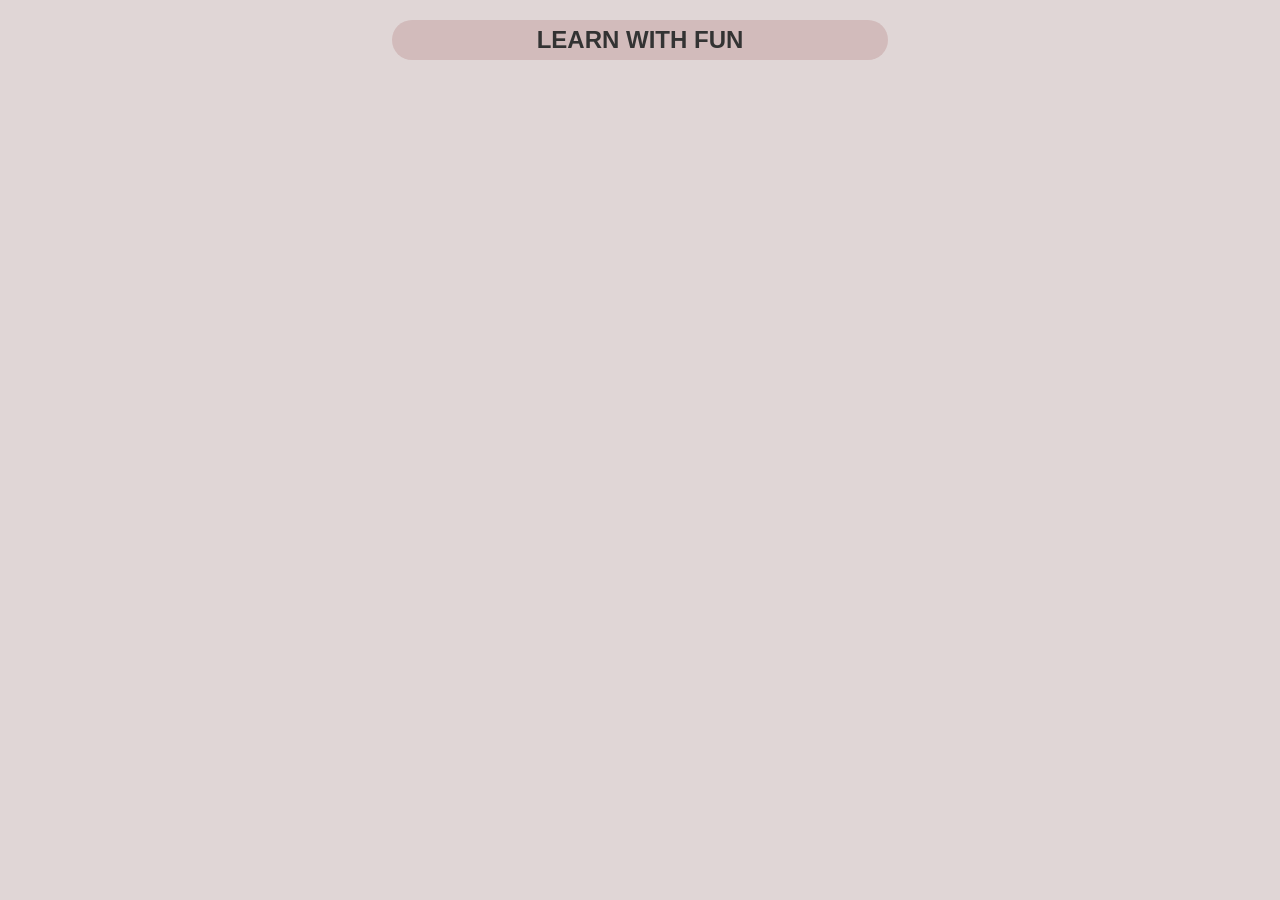
==== learn with fun/index.html @ e9ced7c4 "new" ====
<!DOCTYPE html>
<html lang="en">
<head>
    <meta charset="UTF-8">
    <meta name="viewport" content="width=device-width, initial-scale=1.0">
    <title>learn with fun</title>
    <link rel="stylesheet" href="style.css">
</head>
<body>
    <div>
        <div class="title">
            <p>LEARN WITH FUN</p>
        </div>
    </div>
</body>
</html>
---- learn with fun/style.css ----
body {
    font-family: Arial, sans-serif;
    background-color: #e0d6d6;
    margin: 0;
    padding: 20px;
}
div.title {
    height: 40px;
    width: 40%;
    border-radius: 50px;
    background-color: #d2bbbb;
    font-size: 24px;
    font-weight: bold;
    color: #333;
    margin: 0 auto 10px;
    display: flex;
    align-items: center;
    justify-content: center;
}

div.title p {
    margin: 0;
}
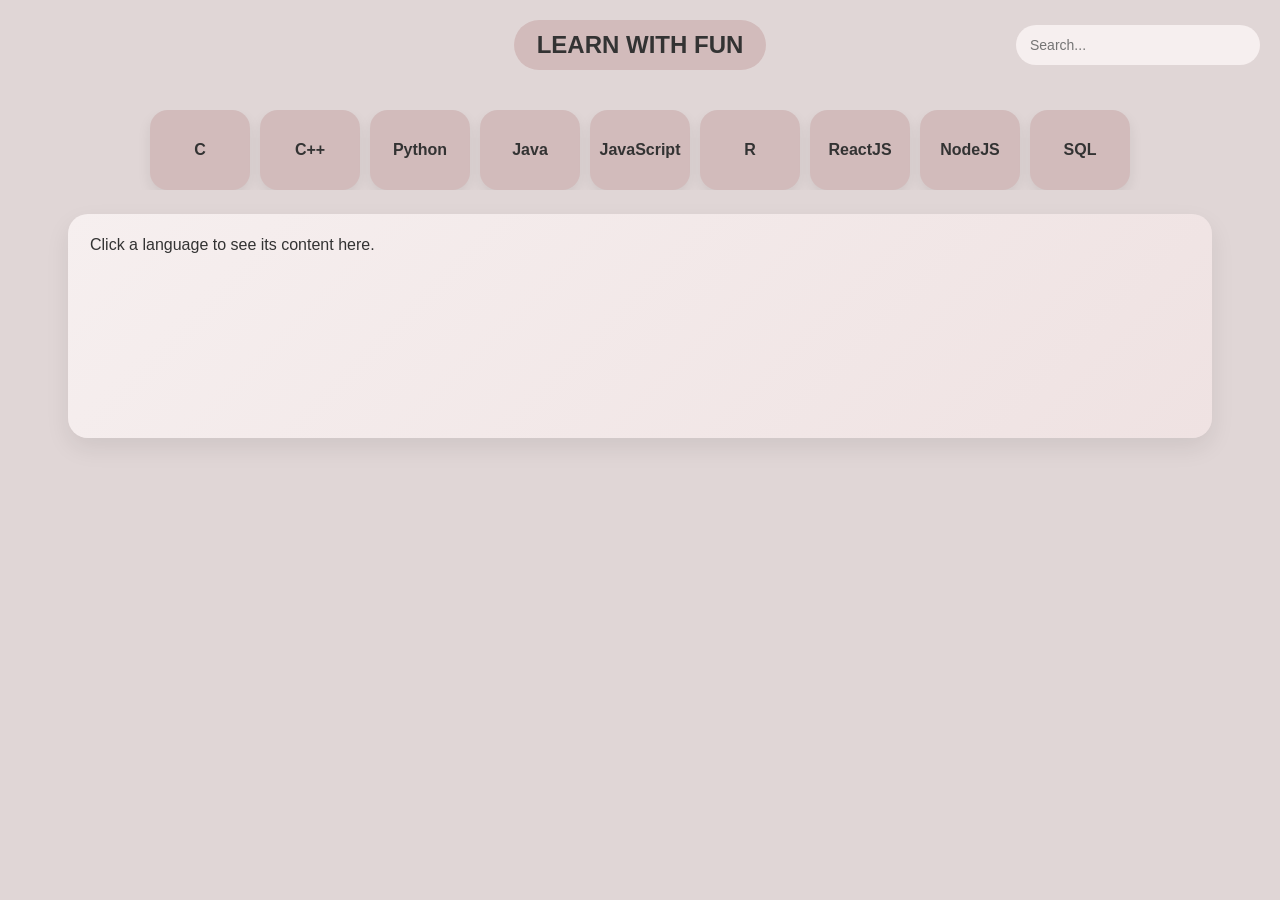
==== commit 20bd3696: "update" ====
--- a/learn with fun/index.html
+++ b/learn with fun/index.html
@@ -7,10 +7,138 @@
     <link rel="stylesheet" href="style.css">
 </head>
 <body>
-    <div>
+    <div class="top-row">
         <div class="title">
             <p>LEARN WITH FUN</p>
         </div>
+        <div class="search">
+            <input type="search" placeholder="Search..." aria-label="Search">
+        </div>
     </div>
+    <div class="content">
+        <div class="language-card" data-language="C" role="button" tabindex="0">C</div>
+        <div class="language-card" data-language="C++" role="button" tabindex="0">C++</div>
+        <div class="language-card" data-language="Python" role="button" tabindex="0">Python</div>
+        <div class="language-card" data-language="Java" role="button" tabindex="0">Java</div>
+        <div class="language-card" data-language="JavaScript" role="button" tabindex="0">JavaScript</div>
+        <div class="language-card" data-language="R" role="button" tabindex="0">R</div>
+        <div class="language-card" data-language="ReactJS" role="button" tabindex="0">ReactJS</div>
+        <div class="language-card" data-language="NodeJS" role="button" tabindex="0">NodeJS</div>
+        <div class="language-card" data-language="SQL" role="button" tabindex="0">SQL</div>
+    </div>
+    <div class="language-content" id="language-content">
+        Click a language to see its content here.
+    </div>
+
+    <div id="language-templates" hidden>
+        <section class="language-panel" id="c-panel" data-language="C">
+            <h2>C Language</h2>
+            <p>- C is one of the most important programming languages.</p>
+            <p>- It is fast, simple, and close to the hardware.</p>
+            <p>- Many operating systems and compilers are written in C.</p>
+            <p>- C is a good language to learn programming basics.</p>
+            <p>- It helps you understand memory, pointers, and logic clearly.</p>
+            <p>- It is often used in embedded systems and low-level software.</p>
+            <p>- Many new languages are influenced by C.</p>
+            <p>- If you learn C well, other languages become easier.</p>
+        </section>
+
+        <section class="language-panel" id="cpp-panel" data-language="C++">
+            <h2>C++ Language</h2>
+            <p>- C++ is a powerful language built from C.</p>
+            <p>- It supports both procedural and object-oriented programming.</p>
+            <p>- It is used in games, software tools, and high-performance programs.</p>
+            <p>- C++ gives you more control over memory and speed.</p>
+            <p>- It includes classes, objects, inheritance, and polymorphism.</p>
+            <p>- It is more advanced than C, but very useful.</p>
+            <p>- Many large applications use C++ in their core.</p>
+            <p>- It is a great language for strong programming practice.</p>
+        </section>
+
+        <section class="language-panel" id="python-panel" data-language="Python">
+            <h2>Python Language</h2>
+            <p>- Python is a beginner-friendly language with simple syntax.</p>
+            <p>- It is easy to read and easy to write.</p>
+            <p>- Python is used in web development, automation, and data science.</p>
+            <p>- It has many useful libraries and tools.</p>
+            <p>- Python is popular for machine learning and AI projects.</p>
+            <p>- You can build small scripts or large applications with it.</p>
+            <p>- Indentation is very important in Python.</p>
+            <p>- It is one of the best languages for beginners.</p>
+        </section>
+
+        <section class="language-panel" id="java-panel" data-language="Java">
+            <h2>Java Language</h2>
+            <p>- Java is a widely used programming language.</p>
+            <p>- It follows the idea of write once, run anywhere.</p>
+            <p>- Java is used for desktop apps, mobile apps, and enterprise software.</p>
+            <p>- It is known for object-oriented programming.</p>
+            <p>- Java has strong memory management and security features.</p>
+            <p>- It is often used in big companies and backend systems.</p>
+            <p>- Java programs run on the Java Virtual Machine.</p>
+            <p>- It is a solid language for building real-world projects.</p>
+        </section>
+
+        <section class="language-panel" id="javascript-panel" data-language="JavaScript">
+            <h2>JavaScript Language</h2>
+            <p>- JavaScript is the language of the web.</p>
+            <p>- It makes web pages interactive and dynamic.</p>
+            <p>- You can use it for buttons, forms, animations, and menus.</p>
+            <p>- JavaScript works in browsers and on servers with NodeJS.</p>
+            <p>- It is used with HTML and CSS to build web apps.</p>
+            <p>- It supports objects, functions, and event handling.</p>
+            <p>- Almost every modern website uses JavaScript.</p>
+            <p>- It is a must-learn language for web development.</p>
+        </section>
+
+        <section class="language-panel" id="r-panel" data-language="R">
+            <h2>R Language</h2>
+            <p>- R is mostly used for data analysis and statistics.</p>
+            <p>- It is very helpful for charts, graphs, and reports.</p>
+            <p>- Researchers and analysts often use R in their work.</p>
+            <p>- It has strong tools for handling data.</p>
+            <p>- R is useful when you want to explore large datasets.</p>
+            <p>- It is popular in science, research, and analytics.</p>
+            <p>- Many packages are available for visualization.</p>
+            <p>- R is a good language for working with data clearly.</p>
+        </section>
+
+        <section class="language-panel" id="react-panel" data-language="ReactJS">
+            <h2>ReactJS</h2>
+            <p>- ReactJS is a JavaScript library for building user interfaces.</p>
+            <p>- It helps create fast and interactive web pages.</p>
+            <p>- React uses components to organize code neatly.</p>
+            <p>- Components make reuse and maintenance easier.</p>
+            <p>- React is popular for modern front-end development.</p>
+            <p>- It works well for single-page applications.</p>
+            <p>- It keeps the UI updated when data changes.</p>
+            <p>- React is one of the top tools for web development today.</p>
+        </section>
+
+        <section class="language-panel" id="node-panel" data-language="NodeJS">
+            <h2>NodeJS</h2>
+            <p>- NodeJS lets you run JavaScript outside the browser.</p>
+            <p>- It is often used for backend development.</p>
+            <p>- NodeJS is fast and good for building APIs.</p>
+            <p>- It works well for real-time applications.</p>
+            <p>- Many developers use NodeJS with Express.</p>
+            <p>- It is useful for server-side logic and database work.</p>
+            <p>- NodeJS has a large package ecosystem called npm.</p>
+            <p>- It is a strong choice for full-stack JavaScript development.</p>
+        </section>
+
+        <section class="language-panel" id="sql-panel" data-language="SQL">
+            <h2>SQL</h2>
+            <p>- SQL stands for Structured Query Language.</p>
+            <p>- It is used to manage and work with databases.</p>
+            <p>- You can use SQL to add, update, delete, and read data.</p>
+            <p>- It is important in almost every data-driven application.</p>
+            <p>- SQL helps you ask questions from a database.</p>
+            <p>- It is simple to learn and very useful in real projects.</p>
+            <p>- Many websites and apps store data with SQL databases.</p>
+            <p>- Learning SQL is a smart step for developers and analysts.</p>
+        </section>
+    </div>
+    <script src="script.js"></script>
 </body>
 </html>
--- a/learn with fun/style.css
+++ b/learn with fun/style.css
@@ -4,20 +4,140 @@
     margin: 0;
     padding: 20px;
 }
+
+div.top-row {
+    width: 100%;
+    margin: 0 auto 10px;
+    display: flex;
+    align-items: center;
+    justify-content: center;
+    position: relative;
+}
+
 div.title {
-    height: 40px;
-    width: 40%;
+    height: 50px;
+    width: 18%;
     border-radius: 50px;
     background-color: #d2bbbb;
     font-size: 24px;
     font-weight: bold;
     color: #333;
-    margin: 0 auto 10px;
     display: flex;
     align-items: center;
     justify-content: center;
+    padding: 0 14px;
 }
 
 div.title p {
     margin: 0;
+}
+div.search {
+    display: flex;
+    align-items: center;
+    justify-content: center;
+    height: 40px;
+    width: 220px;
+    border-radius: 20px;
+    background-color: #f6efef;
+    padding: 0 12px;
+    position: absolute;
+    right: 0;
+    top: 50%;
+    transform: translateY(-50%);
+}
+
+div.search input {
+    width: 100%;
+    border: none;
+    outline: none;
+    background: transparent;
+    font-size: 14px;
+}
+div.search button {
+    background-color: transparent;
+    border: none;
+    cursor: pointer;
+    font-size: 16px;
+    color: #333;
+}
+div.content {
+    width: min(100%, 1100px);
+    margin: 40px auto 0;
+    display: flex;
+    flex-wrap: nowrap;
+    gap: 10px;
+    justify-content: center;
+    align-items: center;
+    overflow-x: auto;
+}
+
+div.language-card {
+    flex: 0 0 100px;
+    height: 80px;
+    border-radius: 18px;
+    background-color: #d2bbbb;
+    border: none;
+    display: flex;
+    align-items: center;
+    justify-content: center;
+    font-size: 16px;
+    font-weight: bold;
+    color: #333;
+    cursor: pointer;
+    box-shadow: 0 6px 14px rgba(0, 0, 0, 0.08);
+}
+
+div.language-card:hover {
+    background-color: #c8b0b0;
+}
+
+div.language-card:focus {
+    outline: 3px solid #8f6f6f;
+    outline-offset: 2px;
+}
+
+div.language-content {
+    width: min(100%, 1100px);
+    margin: 24px auto 0;
+    padding: 22px;
+    min-height: 180px;
+    border-radius: 20px;
+    background: linear-gradient(135deg, #f6efef, #efe2e2);
+    color: #333;
+    box-shadow: 0 10px 24px rgba(0, 0, 0, 0.08);
+}
+
+div.language-panel {
+    display: none;
+    padding: 22px;
+    border-radius: 20px;
+    background: linear-gradient(135deg, #f6efef, #efe2e2);
+    color: #333;
+    box-shadow: 0 10px 24px rgba(0, 0, 0, 0.08);
+}
+
+div.language-panel.active {
+    display: block;
+}
+
+div.language-content h2 {
+    margin: 0 0 14px;
+    font-size: 28px;
+}
+
+div.language-content p {
+    margin: 0 0 10px;
+    line-height: 1.6;
+    font-size: 15px;
+}
+
+div.language-panel h2 {
+    margin: 0 0 14px;
+    font-size: 28px;
+}
+
+div.language-panel p {
+    margin: 0 0 10px;
+    line-height: 1.6;
+    font-size: 15px;
 }
